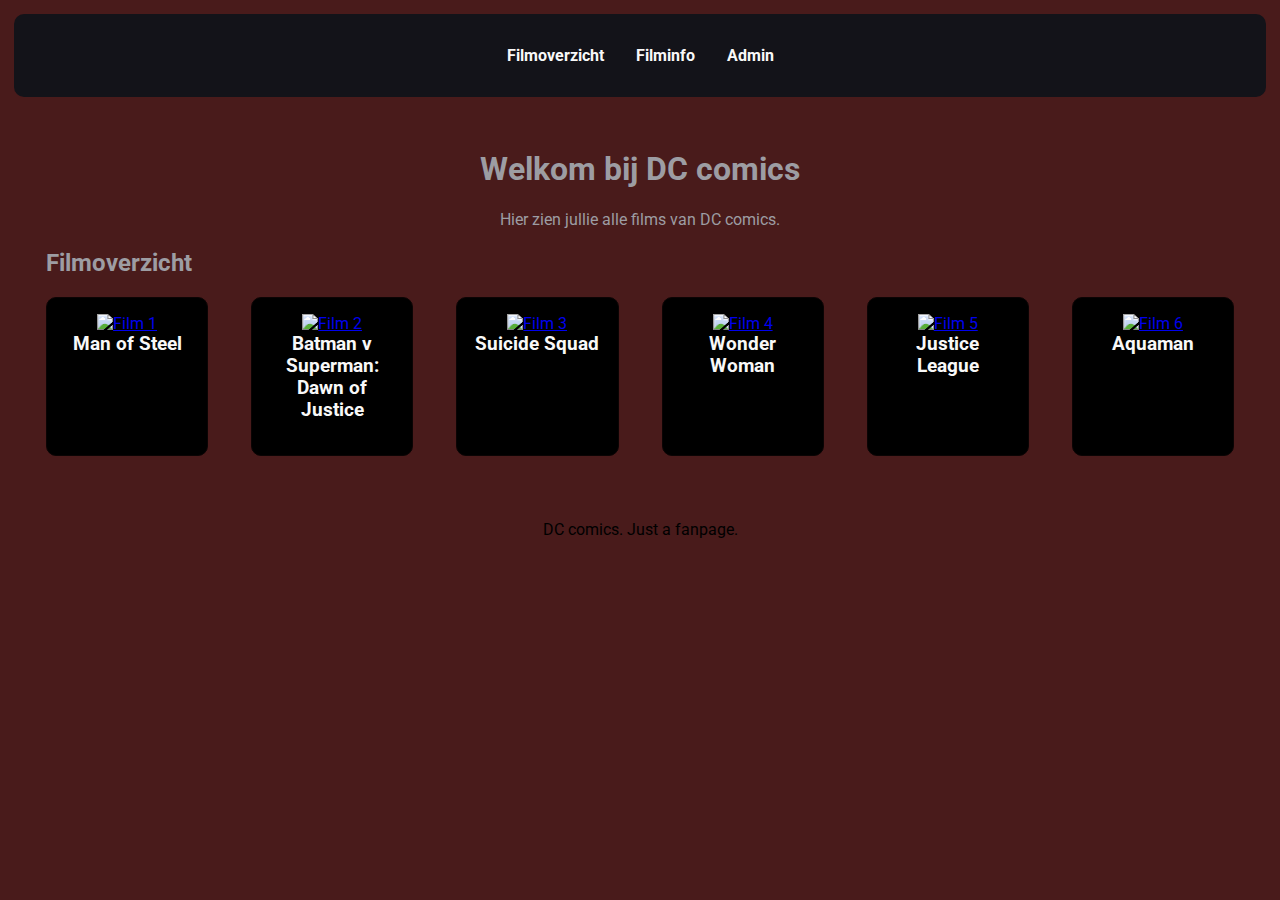
==== hmtlfilm/front/index.html @ 9f94ce32 "no changes" ====
<!DOCTYPE html>
<html lang="nl">
<head>
  <meta charset="UTF-8">
  <meta name="viewport" content="width=device-width, initial-scale=1.0">
  <title>DC comics - Home fanpage</title>
  <link href="https://fonts.googleapis.com/css2?family=Roboto:wght@400;700&display=swap" rel="stylesheet">
  <link rel="stylesheet" href="front.css">
</head>
<body>
<header>
  <nav>
    <ul>
      <li><a href="index.html">Filmoverzicht</a></li>
      <li><a href="about.html">Filminfo</a></li>
      <li><a href="login.html">Admin</a></li>
    </ul>
  </nav>
</header>

<main>
  <section class="intro">
    <h1>Welkom bij DC comics</h1>
    <p>Hier zien jullie alle films van DC comics.</p>
  </section>

  <section class="filmgrid">
    <h2>Filmoverzicht</h2>
    <div class="grid">
      <div class="film">
        <a href="about.html">
          <img src="Man_of_Steel.jpg" alt="Film 1">
        </a>
        <h3>Man of Steel</h3>
      </div>
      <div class="film">
        <a href="about.html">
          <img src="Batman_v_Superman.jpg" alt="Film 2">
        </a>
        <h3>Batman v Superman: Dawn of Justice</h3>
      </div>
      <div class="film">
        <a href="about.html">
          <img src="Suicide_Squad.png" alt="Film 3">
        </a>
        <h3>Suicide Squad</h3>
      </div>
      <div class="film">
        <a href="about.html">
          <img src="Wonder_Woman.jpg" alt="Film 4">
        </a>
        <h3>Wonder Woman</h3>
      </div>
      <div class="film">
        <a href="about.html">
          <img src="Justice_League.jpg" alt="Film 5">
        </a>
        <h3>Justice League</h3>
      </div>
      <div class="film">
        <a href="about.html">
          <img src="Aquaman.jpg" alt="Film 6">
        </a>
        <h3>Aquaman</h3>
      </div>
    </div>
  </section>
</main>

<footer>
  <p>DC comics. Just a fanpage.</p>
</footer>

</body>
</html>
---- hmtlfilm/front/front.css ----
/* Algemene stijlen voor de hele website */
body {
  font-family: 'Roboto', sans-serif;
  margin: 2px;
  padding: 12px;
  background-color: #491b1b; /* Bijgewerkte achtergrondkleur naar zwart */
  color: #9d9da3; /* Bijgewerkte tekstkleur naar blauw */
}

/* Header stijlen */
header {
  background-color: #131319; /* Bijgewerkte achtergrondkleur naar blauw */
  color: #a3a3ae; /* Bijgewerkte tekstkleur naar wit */
  padding: 16px 0; /* 16px padding */
  text-align: center;
  border-radius: 10px;
}

header nav ul {
  list-style: none;
  display: flex;
  justify-content: center;
  padding: 0;
}

header nav li {
  margin: 0 16px; /* 16px marge */
}

header nav a {
  color: #F8F8F8; /* Bijgewerkte tekstkleur naar wit */
  text-decoration: none;
  font-weight: bold;
}

/* Hoofdinhoud stijlen */
main {
  padding: 32px; /* 32px padding */
}

/* Footer stijlen */
footer {
  background-color: #491b1b; /* Bijgewerkte achtergrondkleur */
  color: #000000; /* Bijgewerkte tekstkleur */
  text-align: center;
  padding: 16px 0; /* 16px padding */
  position: static;
  bottom: 0;
  width: 100%;
}


/* Front pagina specifieke stijlen */
.intro {
  text-align: center;
}

.filmgrid {
  margin-top: 0px; /* 32px marge */
  border-radius: 10px;
}

/* Update de grid klasse om items in een kolom weer te geven */

.grid {
  display: grid;
  grid-template-columns: repeat(auto-fit, minmax(100px, 1fr));
  gap: 43px; /* Add some gap between the items */
}


.film {
  width: 100%;
  box-sizing: border-box;
  background-color: #000000;
  border: 1px solid #0b0404;
  padding: 16px;
  text-align: center;
  border-radius: 10px;
}

.film img {
  width: 100%;
  height: auto;
}
.film h3 {
  margin-top: 0px; /* 8px marge */
  color: #F8F8F8; /* Bijgewerkte tekstkleur naar wit */
}
.film-item {
  display: flex;
  align-items: flex-start;
  margin-bottom: 20px;
}

.imgdetail {
  width: 20%;
  margin-right: 20px;
}

.film-info {
  flex: 1;
}
.strong{
  color: black ;
}
.review {
  color: yellow;
}
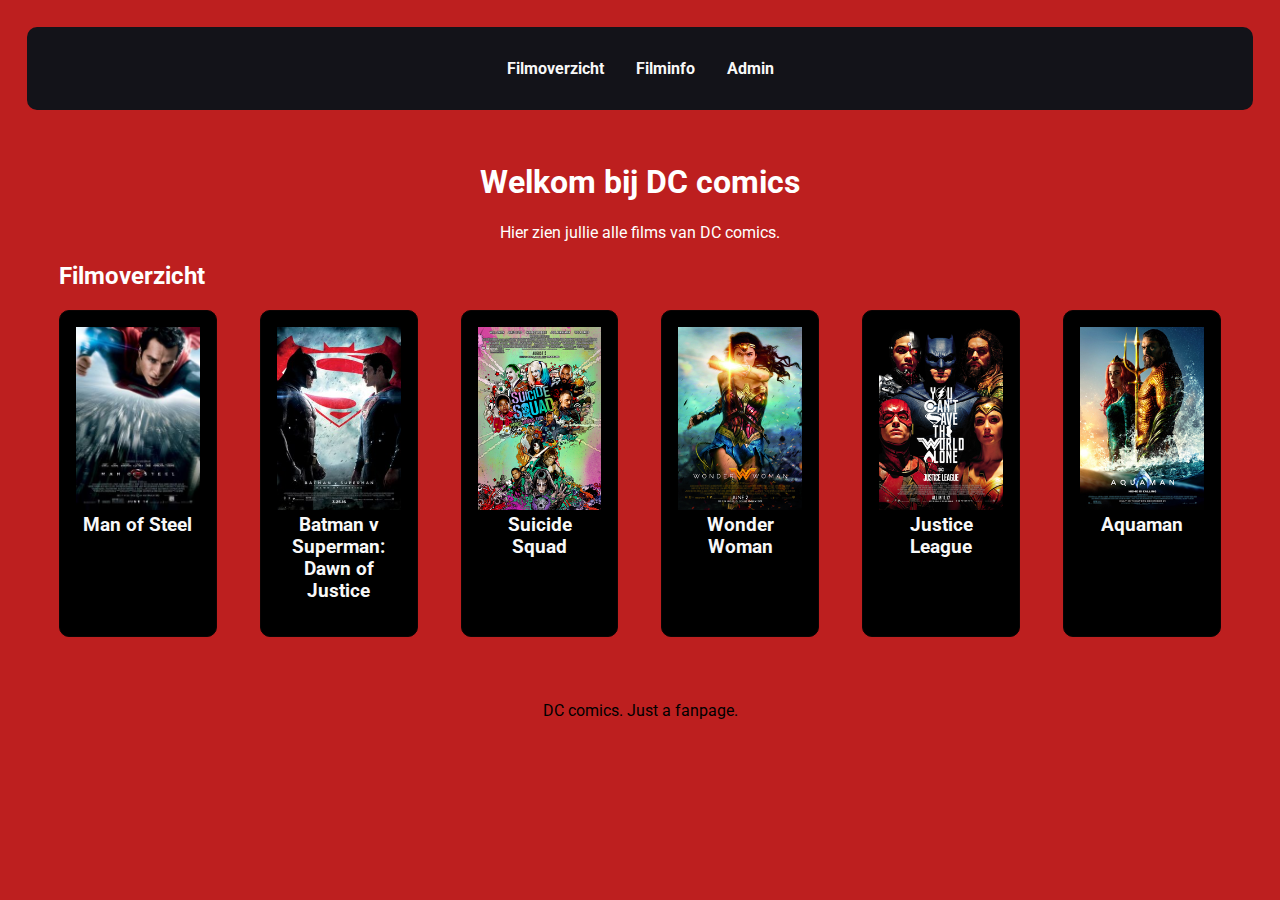
==== commit 8b59599f: "no changes" ====
--- a/hmtlfilm/front/index.html
+++ b/hmtlfilm/front/index.html
@@ -20,13 +20,13 @@
 
 <main>
   <section class="intro">
-    <h1>Welkom bij DC comics</h1>
+    <h1 >Welkom bij DC comics</h1>
     <p>Hier zien jullie alle films van DC comics.</p>
   </section>
 
   <section class="filmgrid">
-    <h2>Filmoverzicht</h2>
-    <div class="grid">
+    <h2 class="tekstkleur">Filmoverzicht</h2>
+    <div class="grod">
       <div class="film">
         <a href="about.html">
           <img src="Man_of_Steel.jpg" alt="Film 1">
--- a/hmtlfilm/front/front.css
+++ b/hmtlfilm/front/front.css
@@ -1,9 +1,9 @@
 /* Algemene stijlen voor de hele website */
 body {
   font-family: 'Roboto', sans-serif;
-  margin: 2px;
+  margin: 15px;
   padding: 12px;
-  background-color: #491b1b; /* Bijgewerkte achtergrondkleur naar zwart */
+  background-color: #bd1f1f; /* Bijgewerkte achtergrondkleur naar zwart */
   color: #9d9da3; /* Bijgewerkte tekstkleur naar blauw */
 }
 
@@ -40,12 +40,11 @@
 
 /* Footer stijlen */
 footer {
-  background-color: #491b1b; /* Bijgewerkte achtergrondkleur */
+  background-color: #bd1f1f; /* Bijgewerkte achtergrondkleur */
   color: #000000; /* Bijgewerkte tekstkleur */
   text-align: center;
   padding: 16px 0; /* 16px padding */
   position: static;
-  bottom: 0;
   width: 100%;
 }
 
@@ -53,6 +52,7 @@
 /* Front pagina specifieke stijlen */
 .intro {
   text-align: center;
+  color:white;
 }
 
 .filmgrid {
@@ -60,9 +60,9 @@
   border-radius: 10px;
 }
 
-/* Update de grid klasse om items in een kolom weer te geven */
+/* Update de grod klasse om items in een kolom weer te geven */
 
-.grid {
+.grod {
   display: grid;
   grid-template-columns: repeat(auto-fit, minmax(100px, 1fr));
   gap: 43px; /* Add some gap between the items */
@@ -107,3 +107,7 @@
 .review {
   color: yellow;
 }
+.tekstkleur {
+  text-align: left;
+  color:white ;
+}
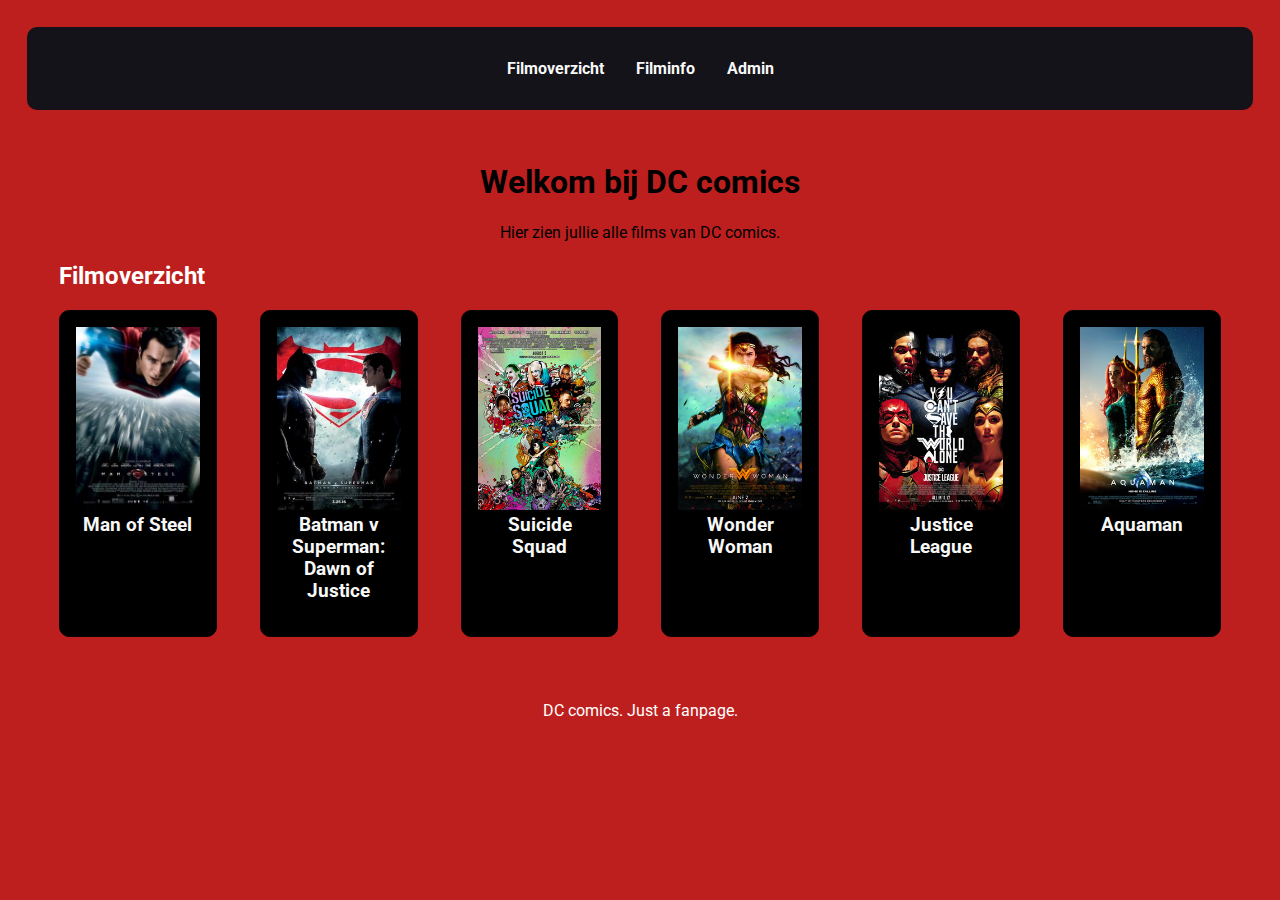
==== commit e8287cd9: "no changes" ====
--- a/hmtlfilm/front/index.html
+++ b/hmtlfilm/front/index.html
@@ -21,7 +21,7 @@
 <main>
   <section class="intro">
     <h1 >Welkom bij DC comics</h1>
-    <p>Hier zien jullie alle films van DC comics.</p>
+    <p class="black">Hier zien jullie alle films van DC comics.</p>
   </section>
 
   <section class="filmgrid">
--- a/hmtlfilm/front/front.css
+++ b/hmtlfilm/front/front.css
@@ -111,3 +111,15 @@
   text-align: left;
   color:white ;
 }
+p{
+  color: white;
+}
+h1{
+  color: black;
+}
+h2{
+  color: yellow;
+}
+.black{
+  color: black;
+}
